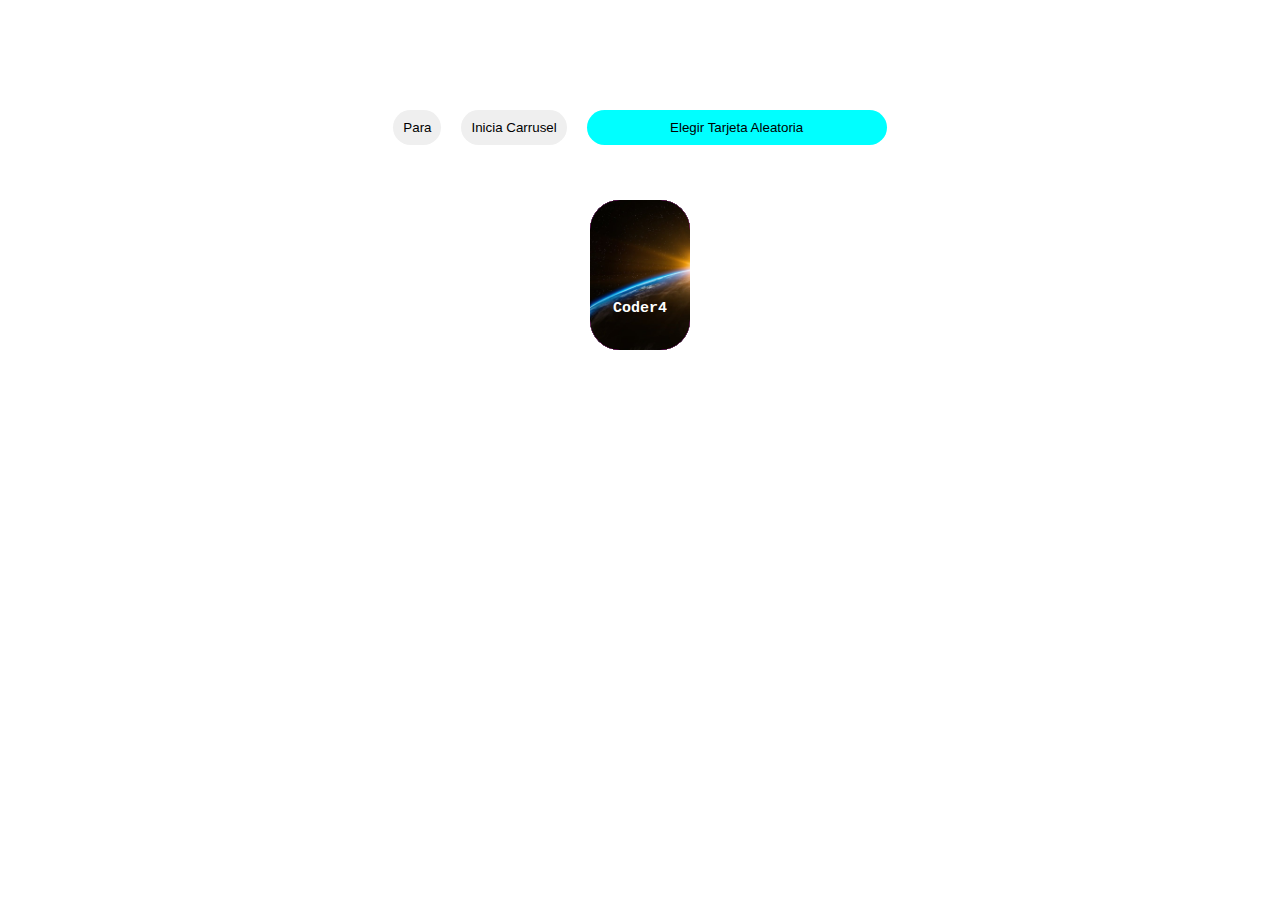
==== prueba ruleta 2/index.html @ 0dc58c29 "Añado la ruleta" ====
<!DOCTYPE html>
<html lang="en">

<head>
    <meta charset="UTF-8">
    <meta name="viewport" content="width=device-width, initial-scale=1.0">
    <title>RULETA</title>
    <link rel="stylesheet" href="style.css">
</head>

<body>
    <div class="container">
        <div class="tarjeta" id="card-1">
            <h3>Coder1</h3>
        </div>
        <div class="tarjeta" id="card-2">
            <h3>Coder2</h3>
        </div>
        <div class="tarjeta" id="card-3">
            <h3>Coder3</h3>
        </div>
        <div class="tarjeta" id="card-4">
            <h3>Coder4</h3>
        </div>
        <div class="tarjeta" id="card-5">
            <h3>Coder5</h3>
        </div>
        <div class="tarjeta" id="card-6">
            <h3>Coder6</h3>
        </div>
        <div class="tarjeta" id="card-7">
            <h3>Coder7</h3>
        </div>
        <div class="tarjeta" id="card-8">
            <h3>Coder1</h3>
        </div>
        <div class="tarjeta" id="card-9">
            <h3>Coder2</h3>
        </div>
        <div class="tarjeta" id="card-10">
            <h3>Coder3</h3>
        </div>
        <div class="tarjeta" id="card-11">
            <h3>Coder4</h3>
        </div>
        <div class="tarjeta" id="card-12">
            <h3>Coder5</h3>
        </div>
        <div class="tarjeta" id="card-13">
            <h3>Coder6</h3>
        </div>
        <div class="tarjeta" id="card-14">
            <h3>Coder7</h3>
        </div>
        <div class="tarjeta" id="card-15">
            <h3>Coder1</h3>
        </div>
        <div class="tarjeta" id="card-16">
            <h3>Coder2</h3>
        </div>
        <div class="tarjeta" id="card-17">
            <h3>Coder3</h3>
        </div>
        <div class="tarjeta" id="card-18">
            <h3>Coder4</h3>
        </div>

    </div>
    </div>
    <div class="btn">
        <button onclick="para()">Para</button>

        <button onclick="iniciaCarrusel()">Inicia Carrusel</button>

        <button class="aleatorio" onclick="seleccionarTarjetaAleatoria()">Elegir Tarjeta Aleatoria</button>

        <!-- <button onclick="realizarAccion()">Realizar Acción</button> -->
    </div>

    <ul id="listaJugadores"></ul>

    <script src="index.js"></script>



    <script src="index.js"></script>


</body>

</html>
---- prueba ruleta 2/style.css ----
.conteiner {
    perspective: 250px;
    width: 300px;
    height: 150px;
    position: relative;

}

.btn {
    position: relative;
    bottom: 100px;
    ;
}

.aleatorio {
    display: flex;
    flex-wrap: wrap;
    background-color: aqua;
    flex: 0 1 300px;
}

div {
    display: flex;
    justify-content: center;
    margin-top: 100px;
}

.tarjeta {
    width: 100px;
    height: 150px;
    font-size: 40px;
    position: absolute;
    border-radius: 30px;
    text-align: center;
    cursor: pointer;
    animation: carrusel 9s linear infinite;


}

.tarjeta h3 {
    color: white;
    font-size: 15px;
    font-family: 'Courier New', Courier, monospace;
    margin-top: 100px;


}

button {
    display: flex;
    flex-wrap: wrap;
    justify-content: center;
    align-items: center;
    margin-bottom: 300px;
    margin: 10px;
    padding: 10px;
    border-radius: 20px;
    border: none;

}

/* input{
    margin-bottom: 300px;
   
} */


@keyframes carrusel {
    from {
        transform: rotateY(360deg) translateZ(300px);
        z-index: 10;


    }

    50% {
        z-index: -10;
    }

    to {
        transform: rotateX(0deg) translateZ(200px);
        z-index: 10;
    }
}

#card-1 {
    background-image: url(img/img1.jpg);
    background-size: cover;
}

#card-2 {
    background-image: url(img/img2.jpg);
    background-size: cover;
    animation-delay: ;
}

#card-3 {
    background-image: url(img/img3.jpg);
    background-size: cover;
    animation-delay: -4s;
}

#card-4 {
    background-image: url(img/img4.jpg);
    background-size: cover;
    animation-delay: -6s;
}

#card-5 {
    background-image: url(img/img5.jpg);
    background-size: cover;
    animation-delay: -8s;
}

#card-6 {
    background-image: url(img/img6.jpg);
    background-size: cover;
    animation-delay: -10s;
}

#card-7 {
    background-image: url(img/img7.jpg);
    background-size: cover;
    animation-delay: -12s;
}

#card-8 {
    background-color: aqua;
    animation-delay: -14s;
}

#card-9 {
    background-color: black;
    animation-delay: -16s;
}

#card-10 {
    background-color: blue;
    animation-delay: -18s;
}

#card-11 {
    background-color: red;
    animation-delay: -20s;
}

#card-12 {
    background-color: blueviolet;
    animation-delay: -22s;
}

#card-13 {
    background-color: black;
    animation-delay: -24s;
}

#card-14 {
    background-color: yellow;
    animation-delay: -26s;
}

#card-15 {
    background-color: green;
    animation-delay: -28s;
}

#card-16 {
    background-color: grey;
    animation-delay: -30s;
}

#card-17 {
    background-color: fuchsia;
    animation-delay: -32s;
}

#card-18 {
    background-image: url(img/img9.jpg);
    background-size: cover;
    animation-delay: -34s;
}
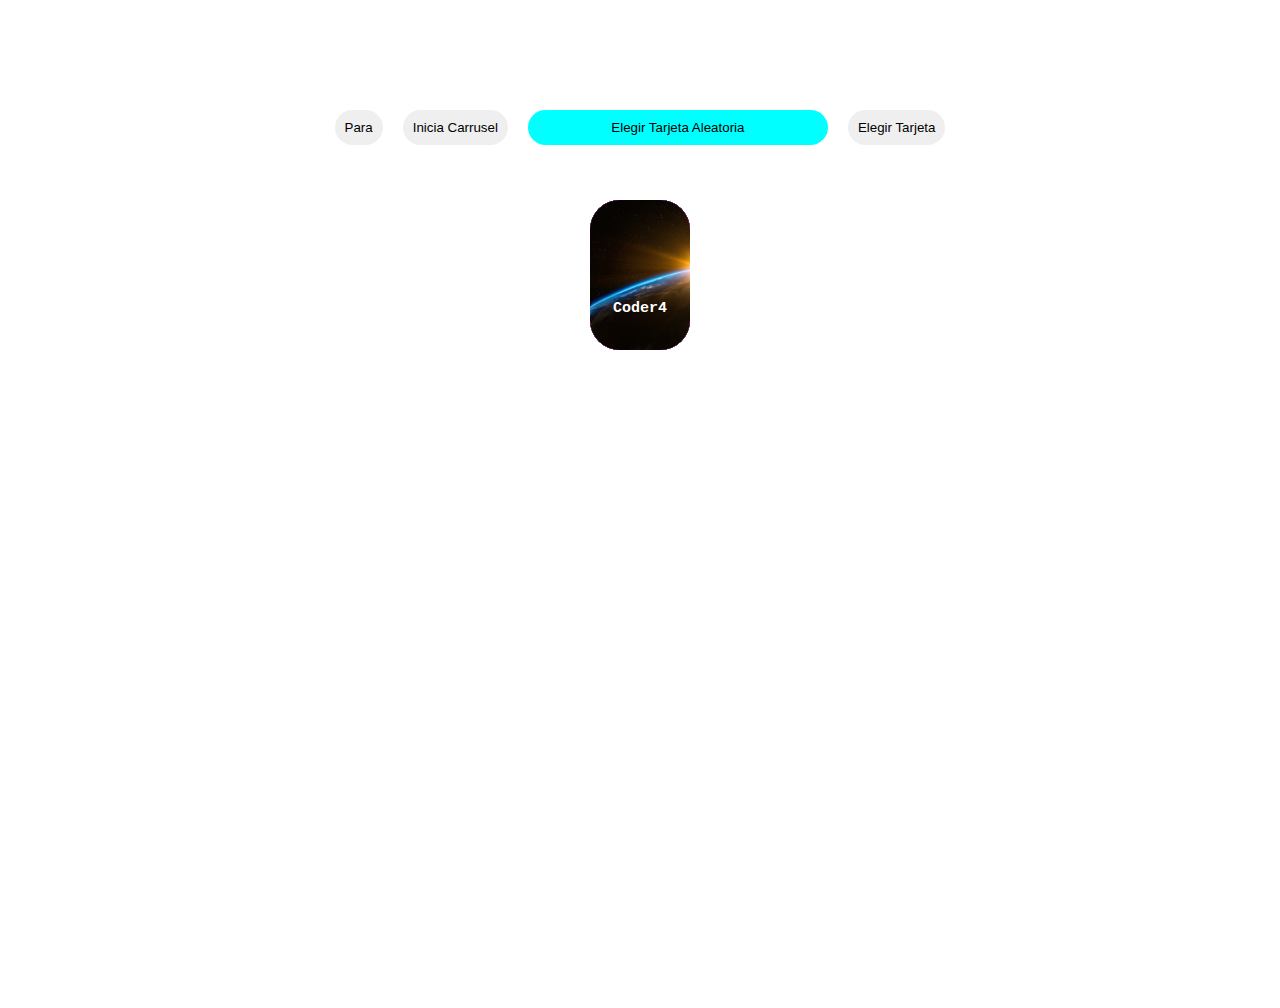
==== commit 462c0f5d: "agrege unas cuantas funciones" ====
--- a/prueba ruleta 2/index.html
+++ b/prueba ruleta 2/index.html
@@ -73,9 +73,14 @@
         <button onclick="iniciaCarrusel()">Inicia Carrusel</button>
 
         <button class="aleatorio" onclick="seleccionarTarjetaAleatoria()">Elegir Tarjeta Aleatoria</button>
+        <!-- <button onclick="realizarAccion()">Realizar Acción</button> -->
+        <button onclick="elegirTarjeta()">Elegir Tarjeta</button>
+    </div>
 
-        <!-- <button onclick="realizarAccion()">Realizar Acción</button> -->
-    </div>
+
+
+
+
 
     <ul id="listaJugadores"></ul>
 
--- a/prueba ruleta 2/style.css
+++ b/prueba ruleta 2/style.css
@@ -1,3 +1,11 @@
+body {
+    background-image: url(/precentacion/CLASE3.webp);
+    background-repeat: no-repeat;
+    background-size: cover;
+    height: 100vh;
+
+}
+
 .conteiner {
     perspective: 250px;
     width: 300px;
@@ -34,11 +42,10 @@
     text-align: center;
     cursor: pointer;
     animation: carrusel 9s linear infinite;
-
-
-}
-
-.tarjeta h3 {
+}
+
+
+h3 {
     color: white;
     font-size: 15px;
     font-family: 'Courier New', Courier, monospace;
@@ -60,6 +67,11 @@
 
 }
 
+button:hover {
+    background-color: violet;
+    padding: 15px;
+}
+
 /* input{
     margin-bottom: 300px;
    
@@ -68,7 +80,7 @@
 
 @keyframes carrusel {
     from {
-        transform: rotateY(360deg) translateZ(300px);
+        transform: rotateY(360deg) translateZ(500px);
         z-index: 10;
 
 
@@ -79,7 +91,7 @@
     }
 
     to {
-        transform: rotateX(0deg) translateZ(200px);
+        transform: rotateX(0deg) translateZ(300px);
         z-index: 10;
     }
 }
@@ -179,4 +191,26 @@
     background-image: url(img/img9.jpg);
     background-size: cover;
     animation-delay: -34s;
+}
+
+@media(max-width: 600px) {
+    @keyframes carrusel {
+        from {
+            transform: rotateY(360deg) translateZ(150px);
+            z-index: 10;
+
+
+        }
+
+        50% {
+            z-index: -10;
+        }
+
+        to {
+            transform: rotateX(0deg) translateZ(150px);
+            z-index: 10;
+        }
+    }
+
+
 }